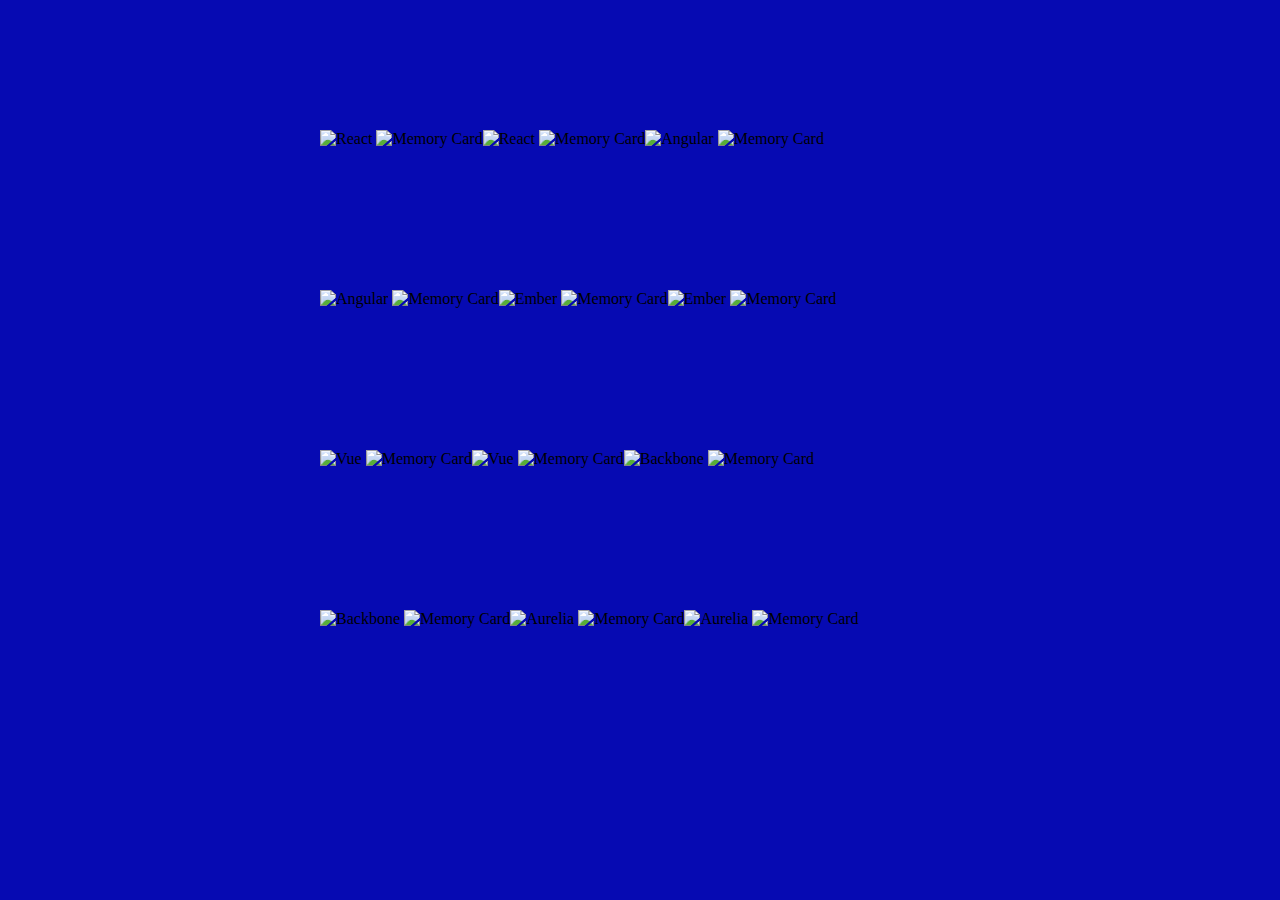
==== game.html @ 228d8fbd "game.html 'in içine kartlar eklendi ve kartlar ile ilgili bir kaç css özelliği eklendi" ====
<!DOCTYPE html>
<html lang="en">
<head>
  <meta charset="UTF-8">

  <title>Memory Game</title>

  <link rel="stylesheet" href="./styles.css">
</head>
<body>
        <section class="memory-game">
                <div class="memory-card">
                  <img class="front-face" src="img/react.svg" alt="React">
                  <img class="back-face" src="img/js-badge.svg" alt="Memory Card">
                </div>
              
                <div class="memory-card">
                  <img class="front-face" src="img/react.svg" alt="React">
                  <img class="back-face" src="img/js-badge.svg" alt="Memory Card">
                </div>
              
                <div class="memory-card">
                  <img class="front-face" src="img/angular.svg" alt="Angular">
                  <img class="back-face" src="img/js-badge.svg" alt="Memory Card">
                </div>
              
                <div class="memory-card">
                  <img class="front-face" src="img/angular.svg" alt="Angular">
                  <img class="back-face" src="img/js-badge.svg" alt="Memory Card">
                </div>
              
                <div class="memory-card">
                  <img class="front-face" src="img/ember.svg" alt="Ember">
                  <img class="back-face" src="img/js-badge.svg" alt="Memory Card">
                </div>
              
                <div class="memory-card">
                  <img class="front-face" src="img/ember.svg" alt="Ember">
                  <img class="back-face" src="img/js-badge.svg" alt="Memory Card">
                </div>
              
                <div class="memory-card">
                  <img class="front-face" src="img/vue.svg" alt="Vue">
                  <img class="back-face" src="img/js-badge.svg" alt="Memory Card">
                </div>
              
                <div class="memory-card">
                  <img class="front-face" src="img/vue.svg" alt="Vue">
                  <img class="back-face" src="img/js-badge.svg" alt="Memory Card">
                </div>
              
                <div class="memory-card">
                  <img class="front-face" src="img/backbone.svg" alt="Backbone">
                  <img class="back-face" src="img/js-badge.svg" alt="Memory Card">
                </div>
              
                <div class="memory-card">
                  <img class="front-face" src="img/backbone.svg" alt="Backbone">
                  <img class="back-face" src="img/js-badge.svg" alt="Memory Card">
                </div>
              
                <div class="memory-card">
                  <img class="front-face" src="img/aurelia.svg" alt="Aurelia">
                  <img class="back-face" src="img/js-badge.svg" alt="Memory Card">
                </div>
              
                <div class="memory-card">
                  <img class="front-face" src="img/aurelia.svg" alt="Aurelia">
                  <img class="back-face" src="img/js-badge.svg" alt="Memory Card">
                </div>
              </section>
  <script src="./scripts.js"></script>
</body>
</html>
---- styles.css ----
* {
    padding: 0;
    margin: 0;
    box-sizing: border-box;
  }
  body {
    height: 100vh;
    display: flex;
    background: #060AB2;
  }
  
  .memory-game {
    width: 640px;
    height: 640px;
    margin: auto;
    display: flex;
    flex-wrap: wrap;
  }
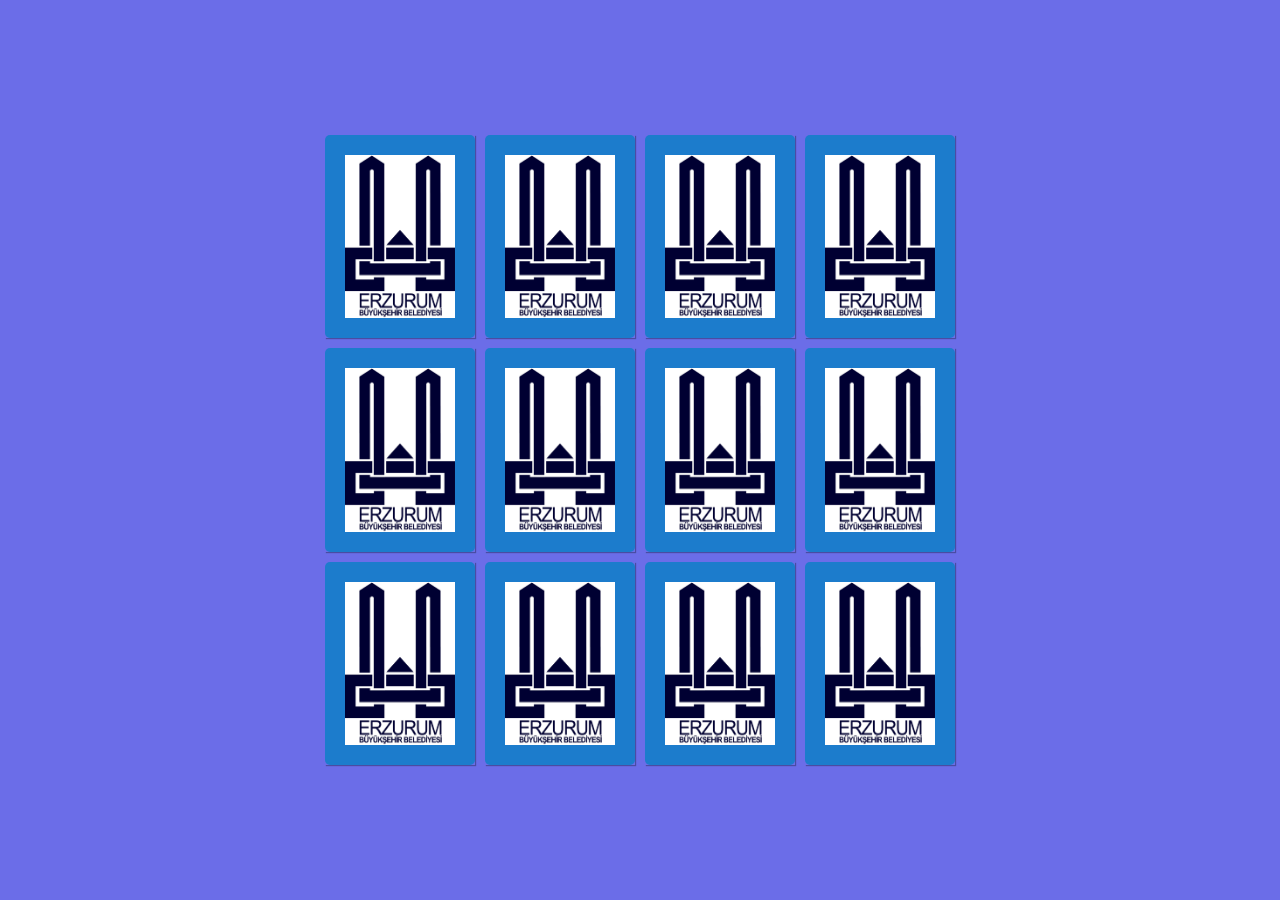
==== commit 2d956dbd: "javascript dosyasında değişiklikler oldu. game.html de bulunan kartlar için script.js dosyasında kar" ====
--- a/game.html
+++ b/game.html
@@ -9,64 +9,64 @@
 </head>
 <body>
         <section class="memory-game">
-                <div class="memory-card">
-                  <img class="front-face" src="img/react.svg" alt="React">
-                  <img class="back-face" src="img/js-badge.svg" alt="Memory Card">
+                <div class="memory-card" data-framework="react">
+                  <img class="front-face" src="img/cagkebap.jpg" alt="cağ kababı">
+                  <img class="back-face" src="img/logo.jpg" alt="Memory Card">
                 </div>
               
-                <div class="memory-card">
-                  <img class="front-face" src="img/react.svg" alt="React">
-                  <img class="back-face" src="img/js-badge.svg" alt="Memory Card">
+                <div class="memory-card" data-framework="react">
+                  <img class="front-face" src="img/cagkebap.jpg" alt="cağ kababı">
+                  <img class="back-face" src="img/logo.jpg" alt="Memory Card">
                 </div>
               
-                <div class="memory-card">
-                  <img class="front-face" src="img/angular.svg" alt="Angular">
-                  <img class="back-face" src="img/js-badge.svg" alt="Memory Card">
+                <div class="memory-card" data-framework="angular">
+                  <img class="front-face" src="img/cmedrese.Jpeg" alt="cifte minareli medrese">
+                  <img class="back-face" src="img/logo.jpg" alt="Memory Card">
                 </div>
               
-                <div class="memory-card">
-                  <img class="front-face" src="img/angular.svg" alt="Angular">
-                  <img class="back-face" src="img/js-badge.svg" alt="Memory Card">
+                <div class="memory-card" data-framework="angular">
+                  <img class="front-face" src="img/cmedrese.Jpeg" alt="cifte minareli medrese">
+                  <img class="back-face" src="img/logo.jpg" alt="Memory Card">
                 </div>
               
-                <div class="memory-card">
-                  <img class="front-face" src="img/ember.svg" alt="Ember">
-                  <img class="back-face" src="img/js-badge.svg" alt="Memory Card">
+                <div class="memory-card" data-framework="ember">
+                  <img class="front-face" src="img/erzkalesi.jpg" alt="erzurum kalesi">
+                  <img class="back-face" src="img/logo.jpg" alt="Memory Card">
                 </div>
               
-                <div class="memory-card">
-                  <img class="front-face" src="img/ember.svg" alt="Ember">
-                  <img class="back-face" src="img/js-badge.svg" alt="Memory Card">
+                <div class="memory-card" data-framework="ember">
+                  <img class="front-face" src="img/erzkalesi.jpg" alt="erzurum kalesi">
+                  <img class="back-face" src="img/logo.jpg" alt="Memory Card">
                 </div>
               
-                <div class="memory-card">
-                  <img class="front-face" src="img/vue.svg" alt="Vue">
-                  <img class="back-face" src="img/js-badge.svg" alt="Memory Card">
+                <div class="memory-card" data-framework="vue">
+                  <img class="front-face" src="img/oltutasi.jpeg" alt="oltu tasi">
+                  <img class="back-face" src="img/logo.jpg" alt="Memory Card">
                 </div>
               
-                <div class="memory-card">
-                  <img class="front-face" src="img/vue.svg" alt="Vue">
-                  <img class="back-face" src="img/js-badge.svg" alt="Memory Card">
+                <div class="memory-card" data-framework="vue">
+                  <img class="front-face" src="img/oltutasi.jpeg" alt="oltu tasi">
+                  <img class="back-face" src="img/logo.jpg" alt="Memory Card">
                 </div>
               
-                <div class="memory-card">
-                  <img class="front-face" src="img/backbone.svg" alt="Backbone">
-                  <img class="back-face" src="img/js-badge.svg" alt="Memory Card">
+                <div class="memory-card" data-framework="backbone">
+                  <img class="front-face" src="img/palandokendagi.jpg" alt="palandoken dagi">
+                  <img class="back-face" src="img/logo.jpg" alt="Memory Card">
                 </div>
               
-                <div class="memory-card">
-                  <img class="front-face" src="img/backbone.svg" alt="Backbone">
-                  <img class="back-face" src="img/js-badge.svg" alt="Memory Card">
+                <div class="memory-card" data-framework="backbone">
+                  <img class="front-face" src="img/palandokendagi.jpg" alt="palandoken dagi">
+                  <img class="back-face" src="img/logo.jpg" alt="Memory Card">
                 </div>
               
-                <div class="memory-card">
-                  <img class="front-face" src="img/aurelia.svg" alt="Aurelia">
-                  <img class="back-face" src="img/js-badge.svg" alt="Memory Card">
+                <div class="memory-card" data-framework="aurelia">
+                  <img class="front-face" src="img/tortum.jpg" alt="tortum">
+                  <img class="back-face" src="img/logo.jpg" alt="Memory Card">
                 </div>
               
-                <div class="memory-card">
-                  <img class="front-face" src="img/aurelia.svg" alt="Aurelia">
-                  <img class="back-face" src="img/js-badge.svg" alt="Memory Card">
+                <div class="memory-card" data-framework="aurelia">
+                  <img class="front-face" src="img/tortum.jpg" alt="tortum">
+                  <img class="back-face" src="img/logo.jpg" alt="Memory Card">
                 </div>
               </section>
   <script src="./scripts.js"></script>
--- a/styles.css
+++ b/styles.css
@@ -6,7 +6,7 @@
   body {
     height: 100vh;
     display: flex;
-    background: #060AB2;
+    background: rgba(101, 103, 231, 0.959);
   }
   
   .memory-game {
@@ -15,4 +15,39 @@
     margin: auto;
     display: flex;
     flex-wrap: wrap;
-  }+    perspective: 1000px;
+  }
+  .memory-card {
+    width: calc(25% - 10px);
+    height: calc(33.333% - 10px);
+    margin: 5px;
+    position: relative;
+    box-shadow: 1px 1px 1px rgba(0,0,0,.3);
+    transform: scale(1);
+    transform-style: preserve-3d;
+    transition: transform .5s;
+  }
+  .memory-card:active {
+      transform: scale(0.97);
+      transition: transform .2s;
+    }
+    .memory-card.flip {
+        transform: rotateY(180deg);
+      }
+      
+  
+  .front-face,
+  .back-face {
+    width: 100%;
+    height: 100%;
+    padding: 20px;
+    position: absolute;
+    border-radius: 5px;
+    background: #1C7CCC;
+    backface-visibility: hidden;
+
+  }
+  .front-face {
+    transform: rotateY(180deg);
+  }
+
